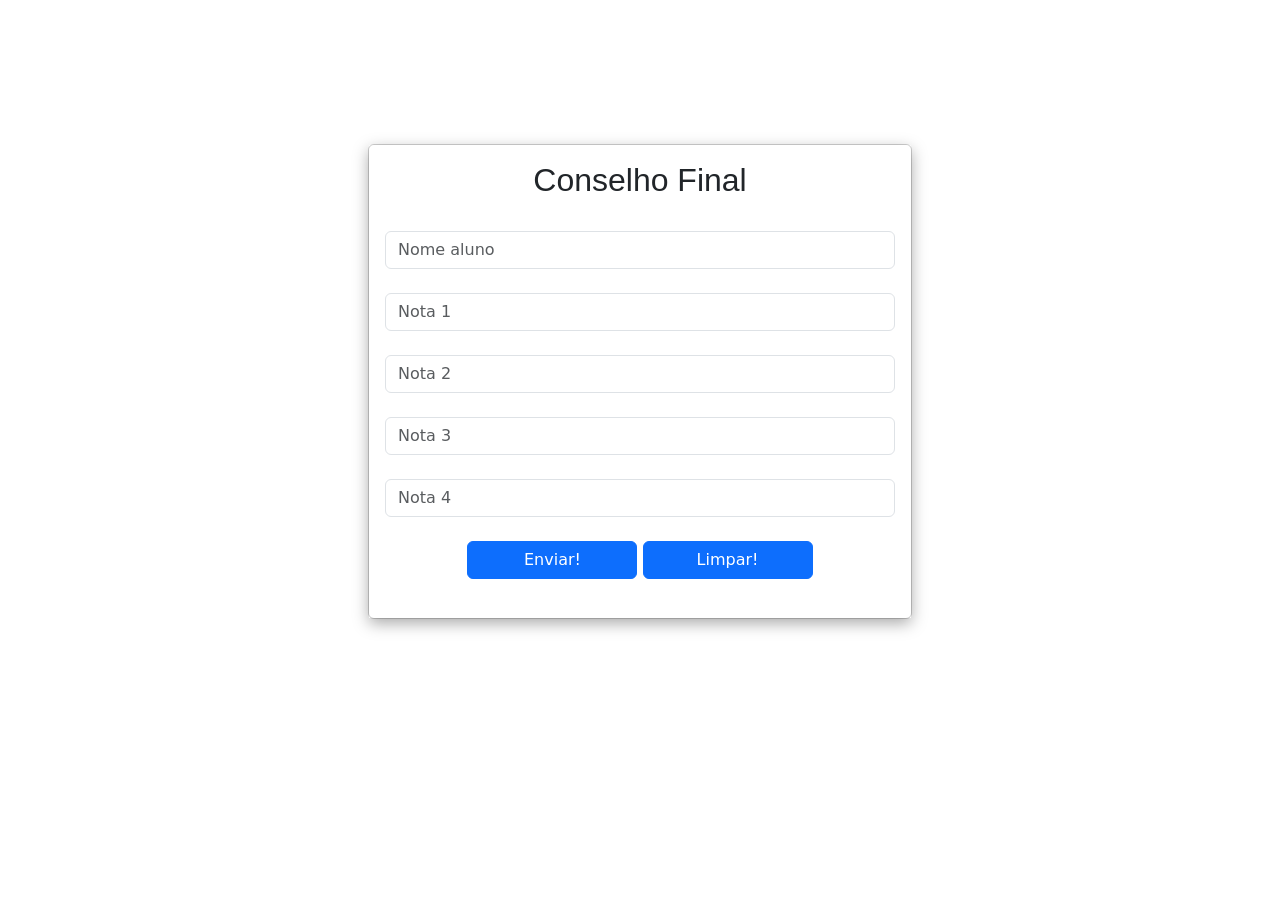
==== exercicio11/index.html @ 30fb7950 "base ex11" ====
<!DOCTYPE html>
<html lang="pt-br">

<head>
    <meta charset="UTF-8">
    <meta http-equiv="X-UA-Compatible" content="IE=edge">
    <meta name="viewport" content="width=device-width, initial-scale=1.0">
    <link rel="icon" href="boot-removebg-preview.png" type="image/icon type">
    <link href="https://cdn.jsdelivr.net/npm/bootstrap@5.0.2/dist/css/bootstrap.min.css" rel="stylesheet"
        integrity="sha384-EVSTQN3/azprG1Anm3QDgpJLIm9Nao0Yz1ztcQTwFspd3yD65VohhpuuCOmLASjC" crossorigin="anonymous">
    <link rel="stylesheet" href="style.css">
    <title>Exercicio 11</title>
</head>

<body>
    <div class="container">
        <br><br>
        <br><br>
        <br><br>
        <!--Header Row -->
        <div class="row">
            <div class="col-md-12 ">
                <div class="d-flex justify-content-around">

                    <div class="card">

                        <div class="card-body ">
                            <h2 class="card-title text-center">Conselho Final</h2>
                            <br>
                            <input id="nomeAluno" type="text" placeholder="Nome aluno" class="form-control">
                            <br>
                            <input id="nota1" type="number" placeholder="Nota 1" min="0" max="100" class="form-control">
                            <br>
                            <input id="nota2" type="number" placeholder="Nota 2" min="0" max="100" class="form-control">
                            <br>
                            <input id="nota3" type="number" placeholder="Nota 3"  min="0" max="100" class="form-control">
                            <br>
                            <input id="nota4" type="number" placeholder="Nota 4" min="0" max="100" class="form-control">
                            <br>
                            <div class="col-md-12 text-center">
                                <button id="botao1" onclick="aprovado()"
                                    class="btn btn-primary col-md-4 text-center">Enviar!</button>
                                <button id="botao2" onclick="limpar()"
                                    class="btn btn-primary col-md-4 text-center">Limpar!</button>
                            </div>
                            <h3 id="resultado"></h3>
                        </div>

                    </div>
                </div>

            </div>
        </div>
    </div>

    <script src="script.js"></script>
</body>

</html>
---- exercicio11/style.css ----
.custom-centered{
    margin:0 auto;
    width:300px;
}
.card-title{
    font-family: 'Franklin Gothic Medium', 'Arial Narrow', Arial, sans-serif;
}

h3{
    text-align: center;
    padding-top: 15px;
}

.card-body{
    box-shadow: rgba(0, 0, 0, 0.35) 0px 5px 15px;
}



.card{
    width: 34rem;
}

button{
    display: inline-flex;
    justify-content: center;
}

@media (max-width: 500px) {
    .card{
        width: 20rem;
    }

    .card-body{
        height: 24rem;
    }
    
}
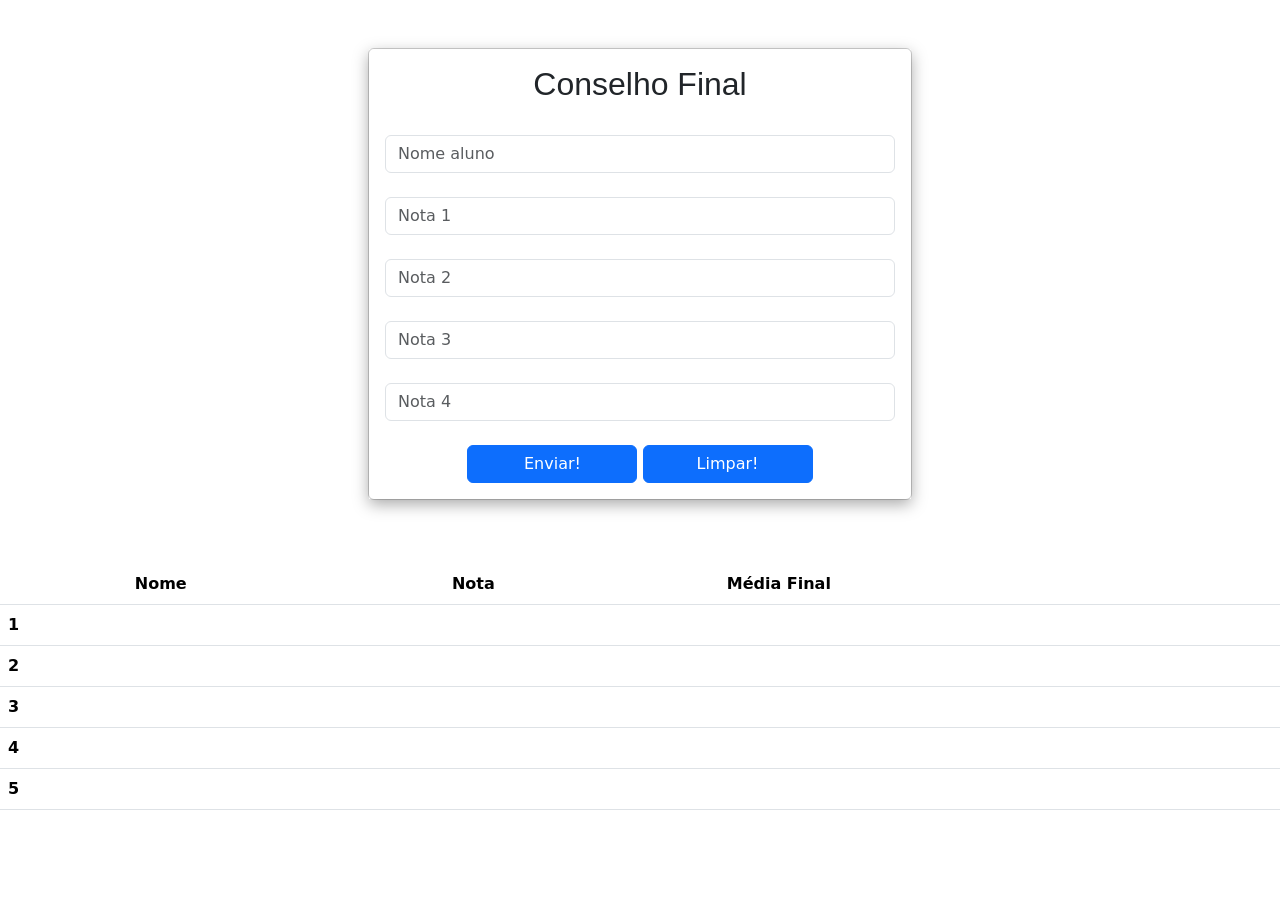
==== commit 9be35a4c: "comentários no código 06 do 10" ====
--- a/exercicio11/index.html
+++ b/exercicio11/index.html
@@ -15,15 +15,11 @@
 <body>
     <div class="container">
         <br><br>
-        <br><br>
-        <br><br>
         <!--Header Row -->
         <div class="row">
             <div class="col-md-12 ">
                 <div class="d-flex justify-content-around">
-
                     <div class="card">
-
                         <div class="card-body ">
                             <h2 class="card-title text-center">Conselho Final</h2>
                             <br>
@@ -38,19 +34,62 @@
                             <input id="nota4" type="number" placeholder="Nota 4" min="0" max="100" class="form-control">
                             <br>
                             <div class="col-md-12 text-center">
-                                <button id="botao1" onclick="aprovado()"
+                                <button id="botao1" onclick="exibirArray()"
                                     class="btn btn-primary col-md-4 text-center">Enviar!</button>
                                 <button id="botao2" onclick="limpar()"
                                     class="btn btn-primary col-md-4 text-center">Limpar!</button>
                             </div>
-                            <h3 id="resultado"></h3>
                         </div>
-
                     </div>
                 </div>
-
             </div>
         </div>
+    </div>
+    <br><br>
+    <div class="table-responsive-sm">
+      <table class="table caption-top">
+        <caption></caption>
+        <thead>
+          <tr>
+            <th scope="col"></th>
+            <th scope="col">Nome</th><!--Titulo nome-->
+            <th scope="col">Nota</th><!--Titulo nota-->
+            <th scope="col">Média Final</th><!--Titulo media final-->
+          </tr>
+        </thead>
+        <tbody>
+          <tr>
+            <th scope="row">1</th><!--Linha 1 info.-->
+            <td id="nome1"></td><!--Nome do aluno 1-->
+            <td id="nota1"></td><!--Nota do aluno 1-->
+            <td id="media1"></td><!--Media do aluno 1-->
+          </tr>
+          <tr>
+            <th scope="row">2</th><!--Linha 2 info.-->
+            <td id="nome2"></td><!--Nome do aluno 2-->
+            <td id="nota2"></td><!--Nota do aluno 2-->
+            <td id="media2"></td><!--Media do aluno 2-->
+          </tr>
+          <tr>
+            <th scope="row">3</th><!--Linha 3 info.-->
+            <td id="nome3"></td><!--Nome do aluno 3-->
+            <td id="nota3"></td><!--Nota do aluno 3-->
+            <td id="media3"></td><!--Media do aluno 3-->
+          </tr>
+          <tr>
+            <th scope="row">4</th><!--Linha 4 info.-->
+            <td id="nome4"></td><!--Nome do aluno 4-->
+            <td id="nota4"></td><!--Nota do aluno 4-->
+            <td id="media4"></td><!--Media do aluno 4-->
+          </tr>
+          <tr>
+            <th scope="row">5</th><!--Linha 5 info.-->
+            <td id="nome5"></td><!--Nome do aluno 5-->
+            <td id="nota5"></td><!--Nota do aluno 5-->
+            <td id="media5"></td><!--Media do aluno 5-->
+          </tr>
+        </tbody>
+      </table>
     </div>
 
     <script src="script.js"></script>
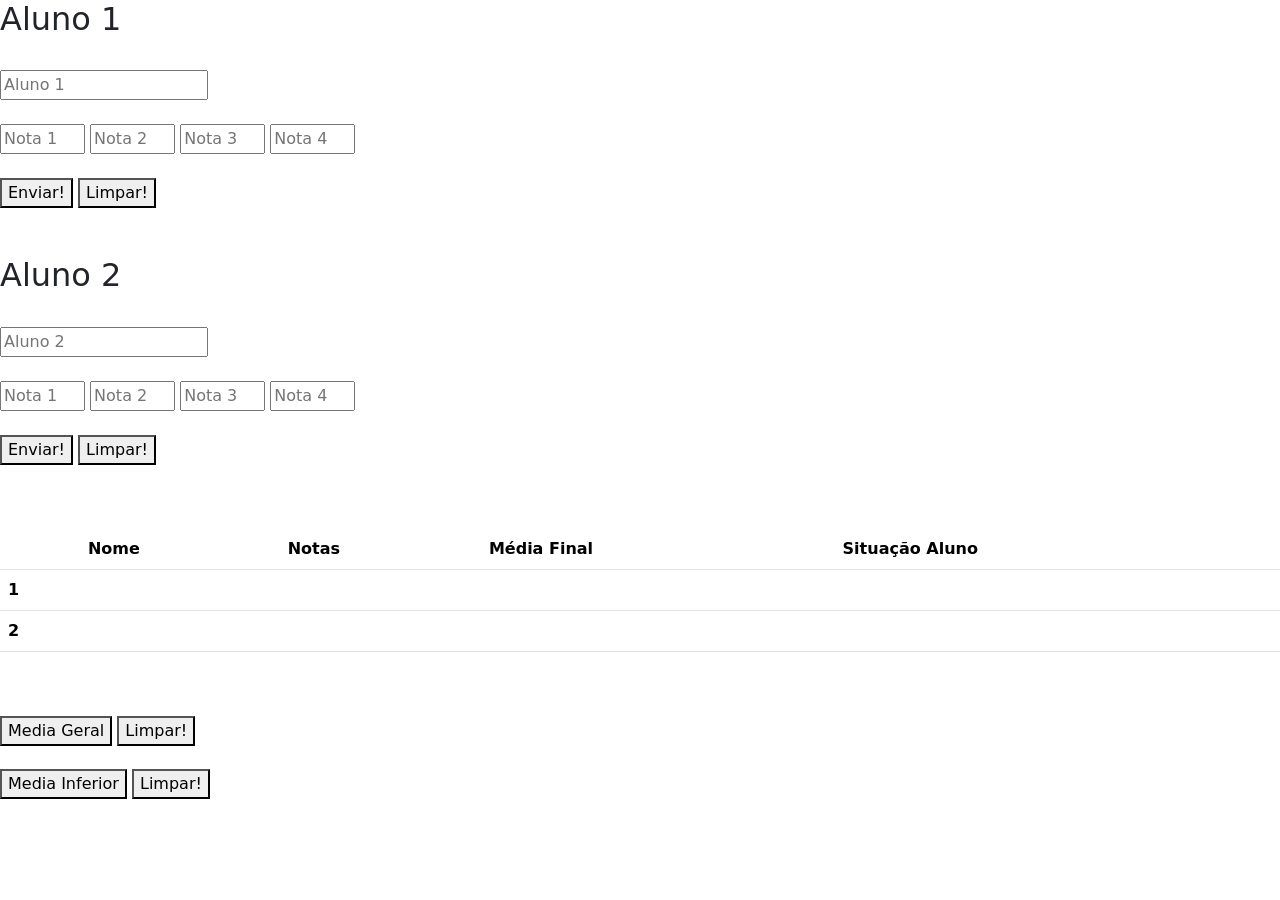
==== commit 0b0d76fe: "lógica finalizada" ====
--- a/exercicio11/index.html
+++ b/exercicio11/index.html
@@ -2,97 +2,105 @@
 <html lang="pt-br">
 
 <head>
-    <meta charset="UTF-8">
-    <meta http-equiv="X-UA-Compatible" content="IE=edge">
-    <meta name="viewport" content="width=device-width, initial-scale=1.0">
-    <link rel="icon" href="boot-removebg-preview.png" type="image/icon type">
-    <link href="https://cdn.jsdelivr.net/npm/bootstrap@5.0.2/dist/css/bootstrap.min.css" rel="stylesheet"
-        integrity="sha384-EVSTQN3/azprG1Anm3QDgpJLIm9Nao0Yz1ztcQTwFspd3yD65VohhpuuCOmLASjC" crossorigin="anonymous">
-    <link rel="stylesheet" href="style.css">
-    <title>Exercicio 11</title>
+  <meta charset="UTF-8">
+  <meta http-equiv="X-UA-Compatible" content="IE=edge">
+  <meta name="viewport" content="width=device-width, initial-scale=1.0">
+  <link rel="icon" href="boot-removebg-preview.png" type="image/icon type">
+  <link href="https://cdn.jsdelivr.net/npm/bootstrap@5.0.2/dist/css/bootstrap.min.css" rel="stylesheet"
+    integrity="sha384-EVSTQN3/azprG1Anm3QDgpJLIm9Nao0Yz1ztcQTwFspd3yD65VohhpuuCOmLASjC" crossorigin="anonymous">
+  <link rel="stylesheet" href="style.css">
+  <title>Exercicio 11</title>
 </head>
 
 <body>
-    <div class="container">
-        <br><br>
-        <!--Header Row -->
-        <div class="row">
-            <div class="col-md-12 ">
-                <div class="d-flex justify-content-around">
-                    <div class="card">
-                        <div class="card-body ">
-                            <h2 class="card-title text-center">Conselho Final</h2>
-                            <br>
-                            <input id="nomeAluno" type="text" placeholder="Nome aluno" class="form-control">
-                            <br>
-                            <input id="nota1" type="number" placeholder="Nota 1" min="0" max="100" class="form-control">
-                            <br>
-                            <input id="nota2" type="number" placeholder="Nota 2" min="0" max="100" class="form-control">
-                            <br>
-                            <input id="nota3" type="number" placeholder="Nota 3"  min="0" max="100" class="form-control">
-                            <br>
-                            <input id="nota4" type="number" placeholder="Nota 4" min="0" max="100" class="form-control">
-                            <br>
-                            <div class="col-md-12 text-center">
-                                <button id="botao1" onclick="exibirArray()"
-                                    class="btn btn-primary col-md-4 text-center">Enviar!</button>
-                                <button id="botao2" onclick="limpar()"
-                                    class="btn btn-primary col-md-4 text-center">Limpar!</button>
-                            </div>
-                        </div>
-                    </div>
-                </div>
-            </div>
-        </div>
+  <div class="aluno1">
+    <h2>Aluno 1</h2>
+    <br>
+    <input id="nomeAluno1" type="text" placeholder="Aluno 1">
+    <br><br>
+    <input id="nota1aluno1" type="number" placeholder="Nota 1" min="0" max="100">
+    <input id="nota2aluno1" type="number" placeholder="Nota 2" min="0" max="100">
+    <input id="nota3aluno1" type="number" placeholder="Nota 3" min="0" max="100">
+    <input id="nota4aluno1" type="number" placeholder="Nota 4" min="0" max="100">
+    <br><br>
+      <button id="botao1" onclick="aluno1()">Enviar!</button>
+      <button id="botaoLimpar1" onclick="limpar1()">Limpar!</button>
     </div>
-    <br><br>
+    <br><br><!--FIM aluno 1-->
+
+    <div class="aluno2">
+      <h2>Aluno 2</h2>
+      <br>
+      <input id="nomeAluno2" type="text" placeholder="Aluno 2">
+      <br><br>
+      <input id="nota1aluno2" type="number" placeholder="Nota 1" min="0" max="100">
+      <input id="nota2aluno2" type="number" placeholder="Nota 2" min="0" max="100">
+      <input id="nota3aluno2" type="number" placeholder="Nota 3" min="0" max="100">
+      <input id="nota4aluno2" type="number" placeholder="Nota 4" min="0" max="100">
+      <br><br>
+        <button id="botao1" onclick="aluno2()">Enviar!</button>
+        <button id="botaoLimpar2" onclick="limpar2()">Limpar!</button>
+      </div>
+      <br><br><!--FIM aluno 2-->
+
+    <!--Parte 2 do HTML (resultados)-->
     <div class="table-responsive-sm">
       <table class="table caption-top">
         <caption></caption>
         <thead>
           <tr>
             <th scope="col"></th>
-            <th scope="col">Nome</th><!--Titulo nome-->
-            <th scope="col">Nota</th><!--Titulo nota-->
-            <th scope="col">Média Final</th><!--Titulo media final-->
+            <th scope="col">Nome</th>
+            <!--Titulo nome-->
+            <th scope="col">Notas</th>
+            <!--Titulo nota-->
+            <th scope="col">Média Final</th>
+            <!--Titulo media final-->
+            <th scope="col">Situação Aluno</th>
           </tr>
         </thead>
         <tbody>
           <tr>
-            <th scope="row">1</th><!--Linha 1 info.-->
-            <td id="nome1"></td><!--Nome do aluno 1-->
-            <td id="nota1"></td><!--Nota do aluno 1-->
-            <td id="media1"></td><!--Media do aluno 1-->
+            <th scope="row">1</th>
+            <!--Linha 1 info.-->
+            <td id="nome1"></td>
+            <!--Nome do aluno 1-->
+            <td id="nota1"></td>
+            <!--Nota do aluno 1-->
+            <td id="media1"></td>
+            <!--Media do aluno 1-->
+            <td id="situacao1"></td>
           </tr>
           <tr>
-            <th scope="row">2</th><!--Linha 2 info.-->
-            <td id="nome2"></td><!--Nome do aluno 2-->
-            <td id="nota2"></td><!--Nota do aluno 2-->
-            <td id="media2"></td><!--Media do aluno 2-->
-          </tr>
-          <tr>
-            <th scope="row">3</th><!--Linha 3 info.-->
-            <td id="nome3"></td><!--Nome do aluno 3-->
-            <td id="nota3"></td><!--Nota do aluno 3-->
-            <td id="media3"></td><!--Media do aluno 3-->
-          </tr>
-          <tr>
-            <th scope="row">4</th><!--Linha 4 info.-->
-            <td id="nome4"></td><!--Nome do aluno 4-->
-            <td id="nota4"></td><!--Nota do aluno 4-->
-            <td id="media4"></td><!--Media do aluno 4-->
-          </tr>
-          <tr>
-            <th scope="row">5</th><!--Linha 5 info.-->
-            <td id="nome5"></td><!--Nome do aluno 5-->
-            <td id="nota5"></td><!--Nota do aluno 5-->
-            <td id="media5"></td><!--Media do aluno 5-->
+            <th scope="row">2</th>
+            <!--Linha 2 info.-->
+            <td id="nome2"></td>
+            <!--Nome do aluno 2-->
+            <td id="nota2"></td>
+            <!--Nota do aluno 2-->
+            <td id="media2"></td>
+            <!--Media do aluno 2-->
+            <td id="situacao2"></td>
           </tr>
         </tbody>
       </table>
     </div>
+    <br><br>
+    <button onclick="media()">Media Geral</button>
+    <button id="botaoLimpar3" onclick="limpar3()">Limpar!</button>
+    <h3 id="media"></h3><!--FIM Media Geral-->
+
+    <button onclick="mediaInferior()">Media Inferior</button>
+    <button id="botaoLimpar4" onclick="limpar4()">Limpar!</button>
+    <h3 id="mediaInferior1"></h3>
+    <h3 id="mediaInferior2"></h3><!--FIM Media Inferior-->
 
     <script src="script.js"></script>
 </body>
 
-</html>+</html>
+
+<!--Deverá exibir:
+  _todos os dados para cada um dos 5 alunos (nome, notas bimestrais,média final e situação do aluno);
+  _a média geral da turma;
+  _nome dos alunos que obtiveram a média final abaixo da média geral da turma.-->
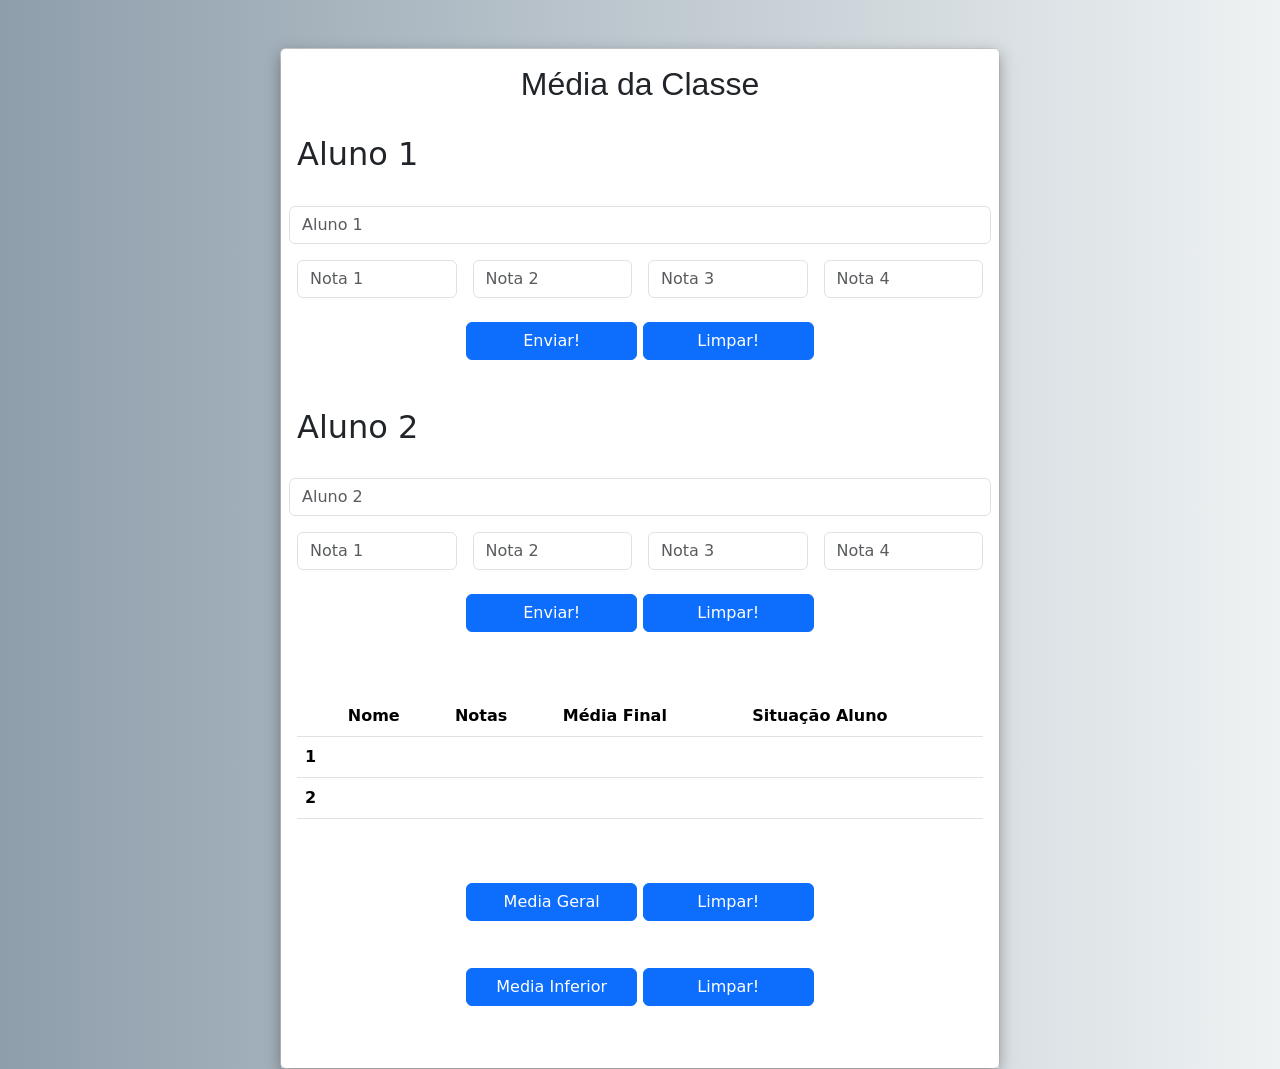
==== commit 68692d2c: "version last" ====
--- a/exercicio11/index.html
+++ b/exercicio11/index.html
@@ -13,89 +13,141 @@
 </head>
 
 <body>
-  <div class="aluno1">
-    <h2>Aluno 1</h2>
-    <br>
-    <input id="nomeAluno1" type="text" placeholder="Aluno 1">
-    <br><br>
-    <input id="nota1aluno1" type="number" placeholder="Nota 1" min="0" max="100">
-    <input id="nota2aluno1" type="number" placeholder="Nota 2" min="0" max="100">
-    <input id="nota3aluno1" type="number" placeholder="Nota 3" min="0" max="100">
-    <input id="nota4aluno1" type="number" placeholder="Nota 4" min="0" max="100">
-    <br><br>
-      <button id="botao1" onclick="aluno1()">Enviar!</button>
-      <button id="botaoLimpar1" onclick="limpar1()">Limpar!</button>
-    </div>
-    <br><br><!--FIM aluno 1-->
+  <br><br>
+  <div class="container">
 
-    <div class="aluno2">
-      <h2>Aluno 2</h2>
-      <br>
-      <input id="nomeAluno2" type="text" placeholder="Aluno 2">
-      <br><br>
-      <input id="nota1aluno2" type="number" placeholder="Nota 1" min="0" max="100">
-      <input id="nota2aluno2" type="number" placeholder="Nota 2" min="0" max="100">
-      <input id="nota3aluno2" type="number" placeholder="Nota 3" min="0" max="100">
-      <input id="nota4aluno2" type="number" placeholder="Nota 4" min="0" max="100">
-      <br><br>
-        <button id="botao1" onclick="aluno2()">Enviar!</button>
-        <button id="botaoLimpar2" onclick="limpar2()">Limpar!</button>
-      </div>
-      <br><br><!--FIM aluno 2-->
+    <!--Header Row -->
+    <div class="row">
+      <div class="col-md-12 ">
+        <div class="d-flex justify-content-around">
 
-    <!--Parte 2 do HTML (resultados)-->
-    <div class="table-responsive-sm">
-      <table class="table caption-top">
-        <caption></caption>
-        <thead>
-          <tr>
-            <th scope="col"></th>
-            <th scope="col">Nome</th>
-            <!--Titulo nome-->
-            <th scope="col">Notas</th>
-            <!--Titulo nota-->
-            <th scope="col">Média Final</th>
-            <!--Titulo media final-->
-            <th scope="col">Situação Aluno</th>
-          </tr>
-        </thead>
-        <tbody>
-          <tr>
-            <th scope="row">1</th>
-            <!--Linha 1 info.-->
-            <td id="nome1"></td>
-            <!--Nome do aluno 1-->
-            <td id="nota1"></td>
-            <!--Nota do aluno 1-->
-            <td id="media1"></td>
-            <!--Media do aluno 1-->
-            <td id="situacao1"></td>
-          </tr>
-          <tr>
-            <th scope="row">2</th>
-            <!--Linha 2 info.-->
-            <td id="nome2"></td>
-            <!--Nome do aluno 2-->
-            <td id="nota2"></td>
-            <!--Nota do aluno 2-->
-            <td id="media2"></td>
-            <!--Media do aluno 2-->
-            <td id="situacao2"></td>
-          </tr>
-        </tbody>
-      </table>
-    </div>
-    <br><br>
-    <button onclick="media()">Media Geral</button>
-    <button id="botaoLimpar3" onclick="limpar3()">Limpar!</button>
-    <h3 id="media"></h3><!--FIM Media Geral-->
+          <div class="card">
 
-    <button onclick="mediaInferior()">Media Inferior</button>
-    <button id="botaoLimpar4" onclick="limpar4()">Limpar!</button>
-    <h3 id="mediaInferior1"></h3>
-    <h3 id="mediaInferior2"></h3><!--FIM Media Inferior-->
+            <div class="card-body ">
+              <h2 class="card-title text-center">Média da Classe</h2>
+              <br>
+              <div class="aluno1">
+                <h2>Aluno 1</h2>
+                <br>
+                <div class="row g-3">
+                  <input id="nomeAluno1" type="text" class="form-control" placeholder="Aluno 1" aria-label="Aluno 2">
+                  <br><br>
+                  <div class="col-sm-3">
+                    <input id="nota1aluno1" type="number" class="form-control" placeholder="Nota 1" aria-label="Nota 1"
+                      min="0" max="100">
+                  </div>
+                  <div class="col-sm-3">
+                    <input id="nota2aluno1" type="number" class="form-control" placeholder="Nota 2" min="0" max="100"
+                      aria-label="Nota 2">
+                  </div>
+                  <div class="col-sm-3">
+                    <input id="nota3aluno1" type="number" class="form-control" placeholder="Nota 3" min="0" max="100"
+                      aria-label="Nota 3">
+                  </div>
+                  <div class="col-sm-3">
+                    <input id="nota4aluno1" type="number" class="form-control" placeholder="Nota 4" min="0" max="100"
+                      aria-label="Nota 4">
+                  </div>
+                </div>
+              </div>
+              <br>
+              <div class="col-md-12 text-center">
+                <button id="botao1" onclick="aluno1()" class="btn btn-primary col-md-3 text-center">Enviar!</button>
+                <button id="botao2" onclick="limpar1()" class="btn btn-primary col-md-3 text-center">Limpar!</button>
+              </div>
+              <br><br>
+              <div class="aluno2">
+                <h2>Aluno 2</h2>
+                <br>
+                <div class="row g-3">
+                  <input id="nomeAluno2" type="text" class="form-control" placeholder="Aluno 2" aria-label="Aluno 2">
+                  <div class="col-sm-3">
+                    <input id="nota1aluno2" type="number" class="form-control" placeholder="Nota 1" aria-label="Nota 1"
+                      min="0" max="100">
+                  </div>
+                  <div class="col-sm-3">
+                    <input id="nota2aluno2" type="number" class="form-control" placeholder="Nota 2" min="0" max="100"
+                      aria-label="Nota 2">
+                  </div>
+                  <div class="col-sm-3">
+                    <input id="nota3aluno2" type="number" class="form-control" placeholder="Nota 3" min="0" max="100"
+                      aria-label="Nota 3">
+                  </div>
+                  <div class="col-sm-3">
+                    <input id="nota4aluno2" type="number" class="form-control" placeholder="Nota 4" min="0" max="100"
+                      aria-label="Nota 4">
+                  </div>
+                </div>
+                <br>
 
-    <script src="script.js"></script>
+                <div class="col-md-12 text-center">
+                  <button id="botao1" onclick="aluno2()" class="btn btn-primary col-md-3 text-center">Enviar!</button>
+                  <button id="botao2" onclick="limpar2()" class="btn btn-primary col-md-3 text-center">Limpar!</button>
+                </div>
+                <br><br>
+                <!--Parte 2 do HTML (resultados)-->
+                <div class="table-responsive-sm">
+                  <table class="table caption-top">
+                    <caption></caption>
+                    <thead>
+                      <tr>
+                        <th scope="col"></th>
+                        <th scope="col">Nome</th>
+                        <!--Titulo nome-->
+                        <th scope="col">Notas</th>
+                        <!--Titulo nota-->
+                        <th scope="col">Média Final</th>
+                        <!--Titulo media final-->
+                        <th scope="col">Situação Aluno</th>
+                      </tr>
+                    </thead>
+                    <tbody>
+                      <tr>
+                        <th scope="row">1</th>
+                        <!--Linha 1 info.-->
+                        <td id="nome1"></td>
+                        <!--Nome do aluno 1-->
+                        <td id="nota1"></td>
+                        <!--Nota do aluno 1-->
+                        <td id="media1"></td>
+                        <!--Media do aluno 1-->
+                        <td id="situacao1"></td>
+                      </tr>
+                      <tr>
+                        <th scope="row">2</th>
+                        <!--Linha 2 info.-->
+                        <td id="nome2"></td>
+                        <!--Nome do aluno 2-->
+                        <td id="nota2"></td>
+                        <!--Nota do aluno 2-->
+                        <td id="media2"></td>
+                        <!--Media do aluno 2-->
+                        <td id="situacao2"></td>
+                      </tr>
+                    </tbody>
+                  </table>
+                </div>
+                <br><br>
+                <div class="col-md-12 text-center">
+                  <button onclick="media()" class="btn btn-primary col-md-3 text-center">Media Geral</button>
+                  <button id="botaoLimpar3" onclick="limpar3()"
+                    class="btn btn-primary col-md-3 text-center">Limpar!</button>
+                </div>
+                <h3 id="media"></h3>
+                <!--FIM Media Geral-->
+                <br>
+
+                <div class="col-md-12 text-center">
+                  <button onclick="mediaInferior()" class="btn btn-primary col-md-3 text-center">Media Inferior</button>
+                  <button id="botaoLimpar4" onclick="limpar4()"
+                    class="btn btn-primary col-md-3 text-center">Limpar!</button>
+                  <h3 id="mediaInferior1"></h3>
+                  <h3 id="mediaInferior2"></h3>
+                  <!--FIM Media Inferior-->
+                </div>
+              </div>
+
+              <script src="script.js"></script>
 </body>
 
 </html>
--- a/exercicio11/style.css
+++ b/exercicio11/style.css
@@ -1,4 +1,11 @@
-
+*{
+    padding: 0;
+    margin: 0;
+    border: 0;
+}
+body{
+    background-image: linear-gradient(90deg, #8e9eab, #eef2f3);
+}
 .custom-centered{
     margin:0 auto;
     width:300px;
@@ -19,7 +26,7 @@
 
 
 .card{
-    width: 34rem;
+    width: 45rem;
 }
 
 button{
@@ -33,7 +40,7 @@
     }
 
     .card-body{
-        height: 24rem;
+        height: 66rem;
     }
     
 }
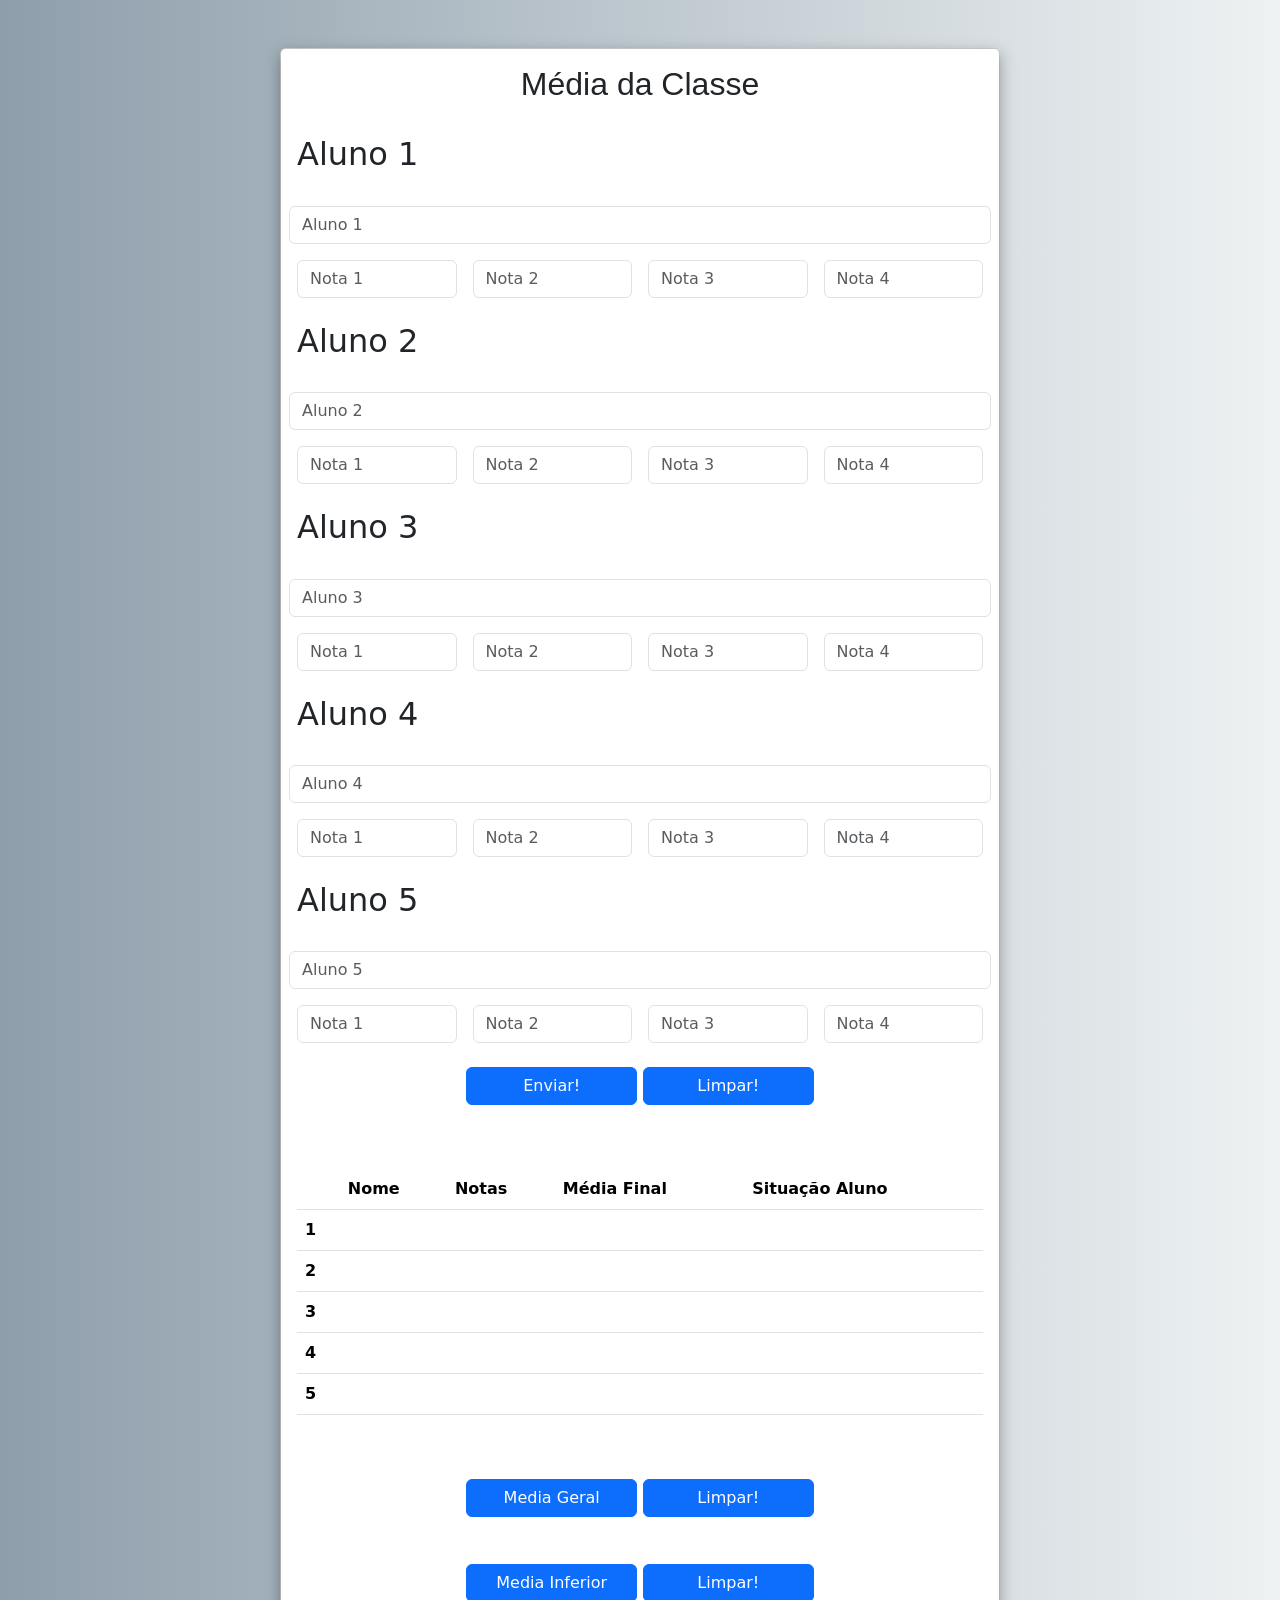
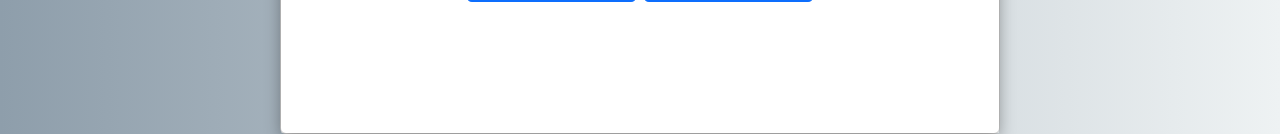
==== commit 19f2676b: "last version" ====
--- a/exercicio11/index.html
+++ b/exercicio11/index.html
@@ -51,11 +51,6 @@
                 </div>
               </div>
               <br>
-              <div class="col-md-12 text-center">
-                <button id="botao1" onclick="aluno1()" class="btn btn-primary col-md-3 text-center">Enviar!</button>
-                <button id="botao2" onclick="limpar1()" class="btn btn-primary col-md-3 text-center">Limpar!</button>
-              </div>
-              <br><br>
               <div class="aluno2">
                 <h2>Aluno 2</h2>
                 <br>
@@ -79,10 +74,79 @@
                   </div>
                 </div>
                 <br>
+                <div class="aluno3">
+                  <h2>Aluno 3</h2>
+                  <br>
+                  <div class="row g-3">
+                    <input id="nomeAluno3" type="text" class="form-control" placeholder="Aluno 3" aria-label="Aluno 3">
+                    <div class="col-sm-3">
+                      <input id="nota1aluno3" type="number" class="form-control" placeholder="Nota 1" aria-label="Nota 1"
+                        min="0" max="100">
+                    </div>
+                    <div class="col-sm-3">
+                      <input id="nota2aluno3" type="number" class="form-control" placeholder="Nota 2" min="0" max="100"
+                        aria-label="Nota 2">
+                    </div>
+                    <div class="col-sm-3">
+                      <input id="nota3aluno3" type="number" class="form-control" placeholder="Nota 3" min="0" max="100"
+                        aria-label="Nota 3">
+                    </div>
+                    <div class="col-sm-3">
+                      <input id="nota4aluno3" type="number" class="form-control" placeholder="Nota 4" min="0" max="100"
+                        aria-label="Nota 4">
+                    </div>
+                  </div>
+                  <br>
+                  <div class="aluno4">
+                    <h2>Aluno 4</h2>
+                    <br>
+                    <div class="row g-3">
+                      <input id="nomeAluno4" type="text" class="form-control" placeholder="Aluno 4" aria-label="Aluno 4">
+                      <div class="col-sm-3">
+                        <input id="nota1aluno4" type="number" class="form-control" placeholder="Nota 1" aria-label="Nota 1"
+                          min="0" max="100">
+                      </div>
+                      <div class="col-sm-3">
+                        <input id="nota2aluno4" type="number" class="form-control" placeholder="Nota 2" min="0" max="100"
+                          aria-label="Nota 2">
+                      </div>
+                      <div class="col-sm-3">
+                        <input id="nota3aluno4" type="number" class="form-control" placeholder="Nota 3" min="0" max="100"
+                          aria-label="Nota 3">
+                      </div>
+                      <div class="col-sm-3">
+                        <input id="nota4aluno4" type="number" class="form-control" placeholder="Nota 4" min="0" max="100"
+                          aria-label="Nota 4">
+                      </div>
+                    </div>
+                    <br>
+                    <div class="aluno5">
+                      <h2>Aluno 5</h2>
+                      <br>
+                      <div class="row g-3">
+                        <input id="nomeAluno5" type="text" class="form-control" placeholder="Aluno 5" aria-label="Aluno 5">
+                        <div class="col-sm-3">
+                          <input id="nota1aluno5" type="number" class="form-control" placeholder="Nota 1" aria-label="Nota 1"
+                            min="0" max="100">
+                        </div>
+                        <div class="col-sm-3">
+                          <input id="nota2aluno5" type="number" class="form-control" placeholder="Nota 2" min="0" max="100"
+                            aria-label="Nota 2">
+                        </div>
+                        <div class="col-sm-3">
+                          <input id="nota3aluno5" type="number" class="form-control" placeholder="Nota 3" min="0" max="100"
+                            aria-label="Nota 3">
+                        </div>
+                        <div class="col-sm-3">
+                          <input id="nota4aluno5" type="number" class="form-control" placeholder="Nota 4" min="0" max="100"
+                            aria-label="Nota 4">
+                        </div>
+                      </div>
+                      <br>
 
                 <div class="col-md-12 text-center">
-                  <button id="botao1" onclick="aluno2()" class="btn btn-primary col-md-3 text-center">Enviar!</button>
-                  <button id="botao2" onclick="limpar2()" class="btn btn-primary col-md-3 text-center">Limpar!</button>
+                  <button id="botao1" onclick="aluno2(), aluno1(), aluno3(), aluno4(), aluno5()" class="btn btn-primary col-md-3 text-center">Enviar!</button>
+                  <button id="botao2" onclick="limpar2(), limpar1()" class="btn btn-primary col-md-3 text-center">Limpar!</button>
                 </div>
                 <br><br>
                 <!--Parte 2 do HTML (resultados)-->
@@ -124,6 +188,39 @@
                         <!--Media do aluno 2-->
                         <td id="situacao2"></td>
                       </tr>
+                      <tr>
+                        <th scope="row">3</th>
+                        <!--Linha 3 info.-->
+                        <td id="nome3"></td>
+                        <!--Nome do aluno 3-->
+                        <td id="nota3"></td>
+                        <!--Nota do aluno 3-->
+                        <td id="media3"></td>
+                        <!--Media do aluno 3-->
+                        <td id="situacao3"></td>
+                      </tr>
+                      <tr>
+                        <th scope="row">4</th>
+                        <!--Linha 4 info.-->
+                        <td id="nome4"></td>
+                        <!--Nome do aluno 4-->
+                        <td id="nota4"></td>
+                        <!--Nota do aluno 4-->
+                        <td id="media4"></td>
+                        <!--Media do aluno 4-->
+                        <td id="situacao4"></td>
+                      </tr>
+                      <tr>
+                        <th scope="row">5</th>
+                        <!--Linha 5 info.-->
+                        <td id="nome5"></td>
+                        <!--Nome do aluno 5-->
+                        <td id="nota5"></td>
+                        <!--Nota do aluno 5-->
+                        <td id="media5"></td>
+                        <!--Media do aluno 5-->
+                        <td id="situacao5"></td>
+                      </tr>
                     </tbody>
                   </table>
                 </div>
@@ -143,6 +240,9 @@
                     class="btn btn-primary col-md-3 text-center">Limpar!</button>
                   <h3 id="mediaInferior1"></h3>
                   <h3 id="mediaInferior2"></h3>
+                  <h3 id="mediaInferior3"></h3>
+                  <h3 id="mediaInferior4"></h3>
+                  <h3 id="mediaInferior5"></h3>
                   <!--FIM Media Inferior-->
                 </div>
               </div>
--- a/exercicio11/style.css
+++ b/exercicio11/style.css
@@ -40,7 +40,7 @@
     }
 
     .card-body{
-        height: 66rem;
+        height: 200rem;
     }
     
 }
